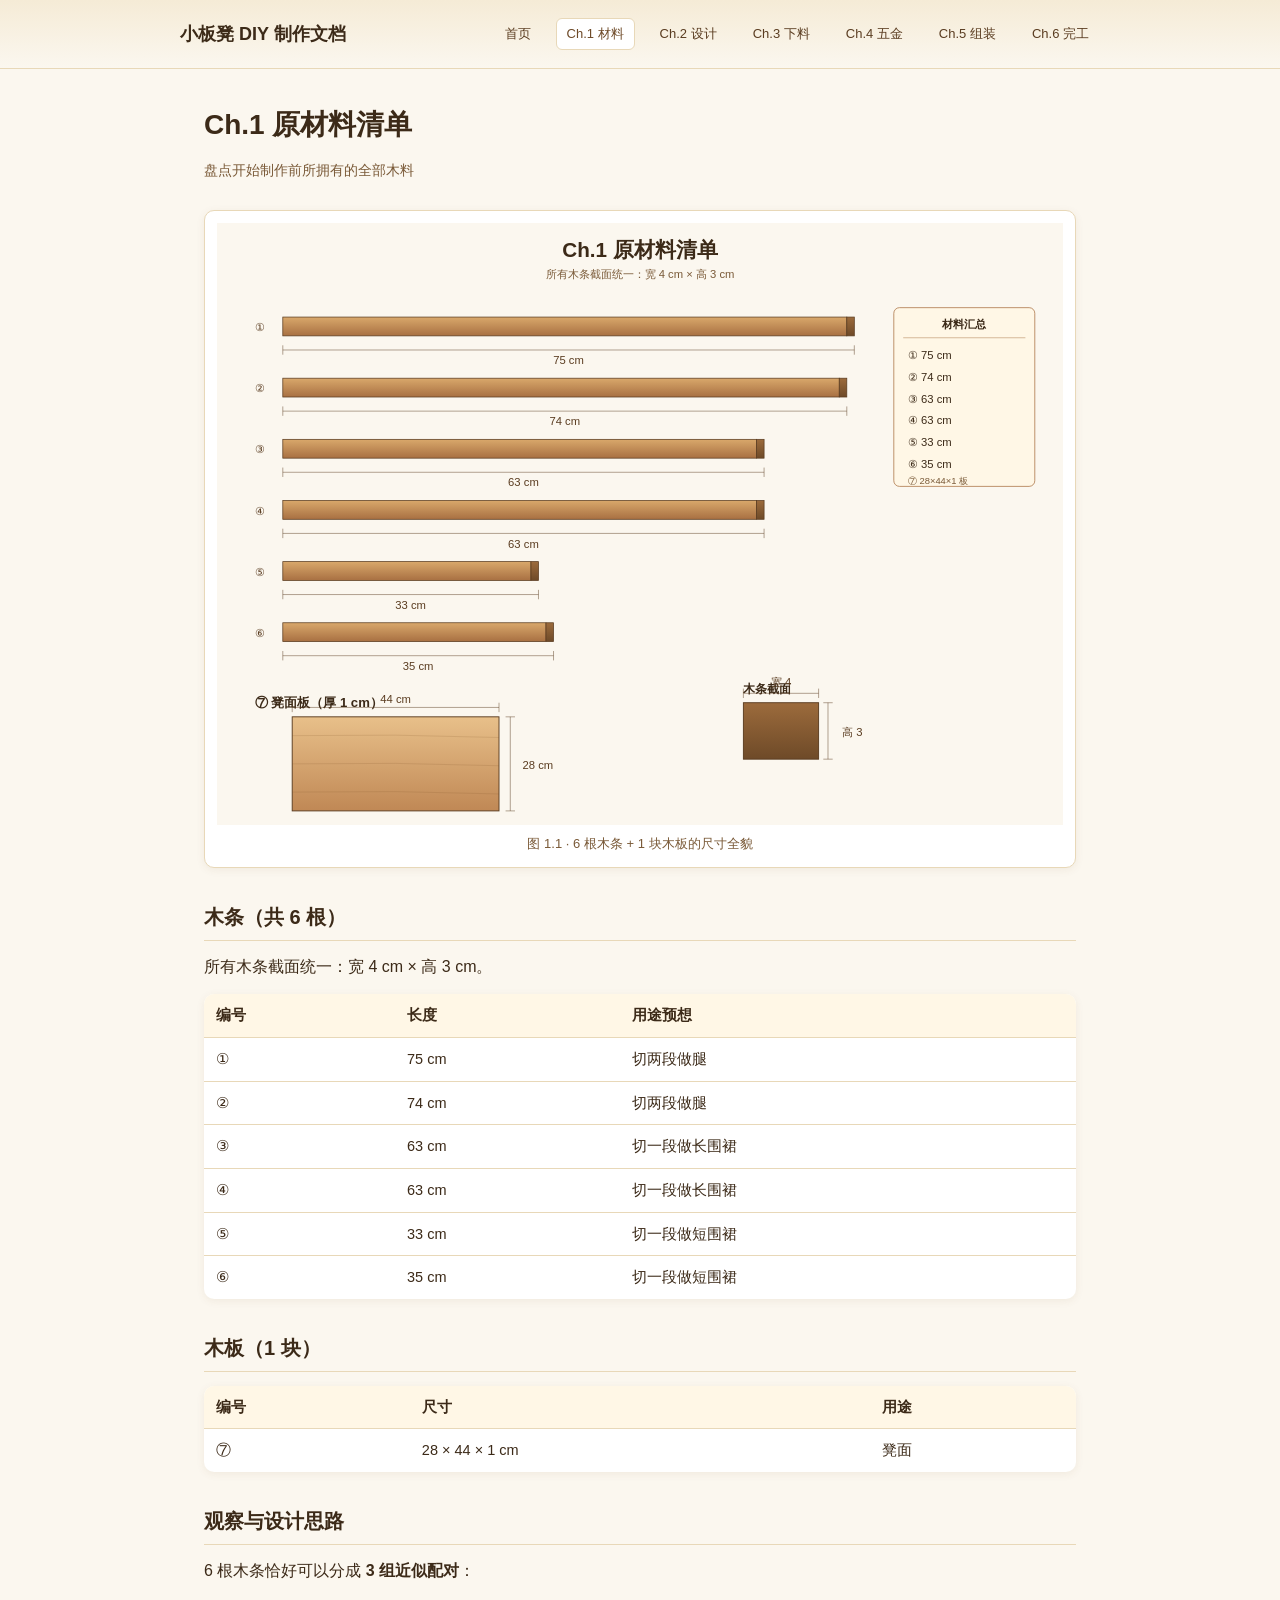
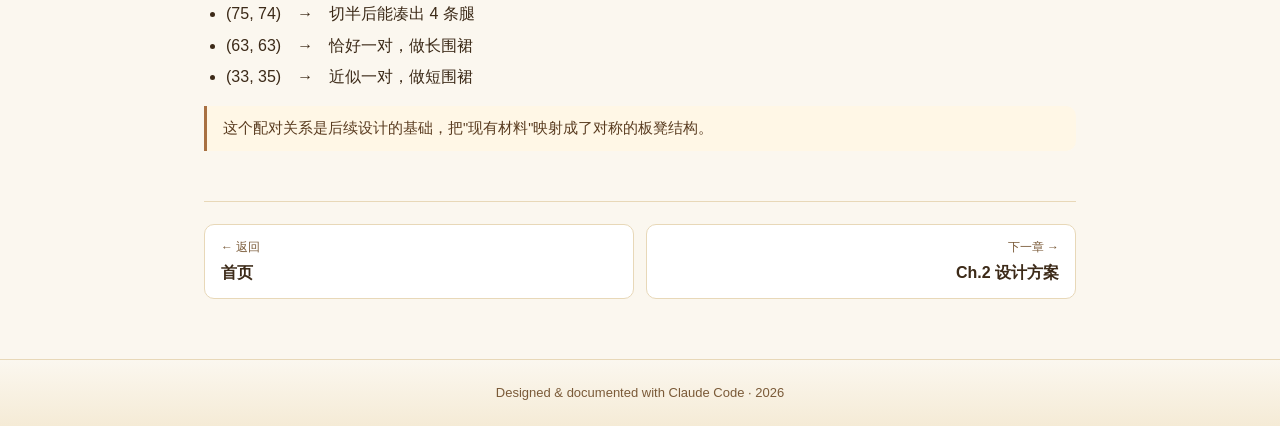
==== ch1.html @ beb9ebf7 "Add static site for Cloudflare Pages deployment Multi-page HTML site with one page per chapter (inde" ====
<!DOCTYPE html>
<html lang="zh-CN">
<head>
  <meta charset="UTF-8" />
  <meta name="viewport" content="width=device-width, initial-scale=1" />
  <title>Ch.1 原材料清单 · 小板凳 DIY</title>
  <link rel="stylesheet" href="./style.css" />
</head>
<body>
  <header class="site-header">
    <div class="site-header-inner">
      <h1 class="site-title"><a href="./">小板凳 DIY 制作文档</a></h1>
      <nav class="site-nav">
        <a href="./">首页</a>
        <a href="./ch1.html" class="active">Ch.1 材料</a>
        <a href="./ch2.html">Ch.2 设计</a>
        <a href="./ch3.html">Ch.3 下料</a>
        <a href="./ch4.html">Ch.4 五金</a>
        <a href="./ch5.html">Ch.5 组装</a>
        <a href="./ch6.html">Ch.6 完工</a>
      </nav>
    </div>
  </header>

  <main>
    <h1>Ch.1 原材料清单</h1>
    <p class="subtitle">盘点开始制作前所拥有的全部木料</p>

    <div class="figure">
      <img src="./docs/images/ch1_materials.svg" alt="原材料清单图" />
      <div class="figure-caption">图 1.1 · 6 根木条 + 1 块木板的尺寸全貌</div>
    </div>

    <h2>木条（共 6 根）</h2>
    <p>所有木条截面统一：宽 4 cm × 高 3 cm。</p>
    <table>
      <thead>
        <tr><th>编号</th><th>长度</th><th>用途预想</th></tr>
      </thead>
      <tbody>
        <tr><td>①</td><td>75 cm</td><td>切两段做腿</td></tr>
        <tr><td>②</td><td>74 cm</td><td>切两段做腿</td></tr>
        <tr><td>③</td><td>63 cm</td><td>切一段做长围裙</td></tr>
        <tr><td>④</td><td>63 cm</td><td>切一段做长围裙</td></tr>
        <tr><td>⑤</td><td>33 cm</td><td>切一段做短围裙</td></tr>
        <tr><td>⑥</td><td>35 cm</td><td>切一段做短围裙</td></tr>
      </tbody>
    </table>

    <h2>木板（1 块）</h2>
    <table>
      <thead><tr><th>编号</th><th>尺寸</th><th>用途</th></tr></thead>
      <tbody><tr><td>⑦</td><td>28 × 44 × 1 cm</td><td>凳面</td></tr></tbody>
    </table>

    <h2>观察与设计思路</h2>
    <p>6 根木条恰好可以分成 <strong>3 组近似配对</strong>：</p>
    <ul>
      <li>(75, 74)　→　切半后能凑出 4 条腿</li>
      <li>(63, 63)　→　恰好一对，做长围裙</li>
      <li>(33, 35)　→　近似一对，做短围裙</li>
    </ul>
    <blockquote>这个配对关系是后续设计的基础，把"现有材料"映射成了对称的板凳结构。</blockquote>

    <nav class="chapter-foot">
      <a class="foot-link" href="./">
        <span class="lab">← 返回</span>
        <span class="tit">首页</span>
      </a>
      <a class="foot-link next" href="./ch2.html">
        <span class="lab">下一章 →</span>
        <span class="tit">Ch.2 设计方案</span>
      </a>
    </nav>
  </main>

  <footer class="site-footer">Designed &amp; documented with Claude Code · 2026</footer>
</body>
</html>
---- style.css ----
:root {
  --bg: #fbf7ef;
  --surface: #fff;
  --surface-soft: #fff7e6;
  --ink: #3c2a18;
  --ink-soft: #5a3c20;
  --ink-mute: #7a5a38;
  --accent: #a87042;
  --accent-strong: #6e4a28;
  --accent-warm: #c4392e;
  --border: #e8d8b8;
  --radius: 10px;
  --shadow: 0 2px 8px rgba(120, 80, 40, 0.08);
  --shadow-hover: 0 6px 20px rgba(120, 80, 40, 0.18);
  --max-width: 920px;
}

* { box-sizing: border-box; }

html, body {
  margin: 0;
  padding: 0;
  background: var(--bg);
  color: var(--ink);
  font-family: -apple-system, BlinkMacSystemFont, "PingFang SC", "Microsoft YaHei", "Helvetica Neue", Arial, sans-serif;
  font-size: 16px;
  line-height: 1.7;
  -webkit-font-smoothing: antialiased;
}

a {
  color: var(--accent);
  text-decoration: none;
  border-bottom: 1px solid transparent;
  transition: border-color 0.15s ease, color 0.15s ease;
}
a:hover { color: var(--accent-strong); border-bottom-color: var(--accent); }

/* ===== Header / Nav ===== */
.site-header {
  background: linear-gradient(180deg, #f5ebd6 0%, var(--bg) 100%);
  border-bottom: 1px solid var(--border);
  padding: 18px 24px;
}
.site-header-inner {
  max-width: var(--max-width);
  margin: 0 auto;
  display: flex;
  align-items: center;
  justify-content: space-between;
  gap: 16px;
  flex-wrap: wrap;
}
.site-title {
  font-size: 18px;
  font-weight: 700;
  color: var(--ink);
  margin: 0;
}
.site-title a { color: inherit; border: 0; }
.site-nav {
  display: flex;
  gap: 14px;
  flex-wrap: wrap;
  font-size: 13px;
}
.site-nav a {
  padding: 4px 10px;
  border-radius: 6px;
  border: 1px solid transparent;
  color: var(--ink-soft);
}
.site-nav a:hover, .site-nav a.active {
  background: var(--surface);
  border-color: var(--border);
  color: var(--accent-strong);
}

/* ===== Main content ===== */
main {
  max-width: var(--max-width);
  margin: 0 auto;
  padding: 32px 24px 60px;
}

h1 {
  font-size: 28px;
  margin: 0 0 8px;
  color: var(--ink);
}
.subtitle {
  color: var(--ink-mute);
  font-size: 14px;
  margin-bottom: 28px;
}
h2 {
  font-size: 20px;
  margin: 32px 0 12px;
  color: var(--ink);
  padding-bottom: 6px;
  border-bottom: 1px solid var(--border);
}
h3 {
  font-size: 16px;
  margin: 22px 0 8px;
  color: var(--ink-soft);
}

p { margin: 10px 0; }
ul, ol { padding-left: 22px; }
li { margin: 4px 0; }

code {
  font-family: ui-monospace, SFMono-Regular, Menlo, Consolas, monospace;
  font-size: 0.92em;
  background: var(--surface-soft);
  padding: 1px 6px;
  border-radius: 4px;
  color: var(--accent-strong);
}

blockquote {
  margin: 14px 0;
  padding: 10px 16px;
  background: var(--surface-soft);
  border-left: 3px solid var(--accent);
  border-radius: 0 var(--radius) var(--radius) 0;
  color: var(--ink-soft);
  font-size: 14.5px;
}

/* ===== Table ===== */
table {
  width: 100%;
  border-collapse: collapse;
  margin: 14px 0;
  background: var(--surface);
  border-radius: var(--radius);
  overflow: hidden;
  box-shadow: var(--shadow);
  font-size: 14.5px;
}
th, td {
  padding: 9px 12px;
  text-align: left;
  border-bottom: 1px solid var(--border);
}
th {
  background: var(--surface-soft);
  color: var(--ink);
  font-weight: 600;
}
tbody tr:last-child td { border-bottom: 0; }
tbody tr:hover { background: #fdf6e6; }

/* ===== Figure / SVG ===== */
.figure {
  margin: 20px 0;
  background: var(--surface);
  border: 1px solid var(--border);
  border-radius: var(--radius);
  padding: 12px;
  box-shadow: var(--shadow);
  text-align: center;
}
.figure img, .figure object {
  max-width: 100%;
  height: auto;
  display: block;
  margin: 0 auto;
}
.figure-caption {
  font-size: 13px;
  color: var(--ink-mute);
  margin-top: 8px;
}

/* ===== Chapter grid (index page) ===== */
.chapter-grid {
  display: grid;
  grid-template-columns: repeat(auto-fill, minmax(260px, 1fr));
  gap: 18px;
  margin: 24px 0;
}
.chapter-card {
  background: var(--surface);
  border: 1px solid var(--border);
  border-radius: var(--radius);
  padding: 18px;
  text-decoration: none;
  color: inherit;
  display: flex;
  flex-direction: column;
  gap: 8px;
  transition: transform 0.15s ease, box-shadow 0.15s ease, border-color 0.15s ease;
  box-shadow: var(--shadow);
  border-bottom: 1px solid var(--border);
}
.chapter-card:hover {
  transform: translateY(-2px);
  box-shadow: var(--shadow-hover);
  border-color: var(--accent);
  color: inherit;
}
.chapter-card .ch-num {
  font-size: 12px;
  font-weight: 700;
  color: var(--accent-warm);
  letter-spacing: 1px;
}
.chapter-card .ch-title {
  font-size: 17px;
  font-weight: 600;
  color: var(--ink);
}
.chapter-card .ch-desc {
  font-size: 13px;
  color: var(--ink-mute);
  margin-top: 4px;
}
.chapter-card .ch-thumb {
  width: 100%;
  height: 130px;
  background: var(--bg);
  border-radius: 6px;
  overflow: hidden;
  display: flex;
  align-items: center;
  justify-content: center;
  margin-top: 6px;
}
.chapter-card .ch-thumb img {
  width: 100%;
  height: 100%;
  object-fit: contain;
  padding: 6px;
}

/* ===== Chapter footer nav ===== */
.chapter-foot {
  margin-top: 50px;
  padding-top: 22px;
  border-top: 1px solid var(--border);
  display: flex;
  justify-content: space-between;
  gap: 12px;
  flex-wrap: wrap;
}
.foot-link {
  flex: 1 1 200px;
  background: var(--surface);
  border: 1px solid var(--border);
  border-radius: var(--radius);
  padding: 12px 16px;
  display: flex;
  flex-direction: column;
  gap: 2px;
  transition: border-color 0.15s, box-shadow 0.15s;
  text-decoration: none;
}
.foot-link:hover {
  border-color: var(--accent);
  box-shadow: var(--shadow);
}
.foot-link .lab {
  font-size: 12px;
  color: var(--ink-mute);
}
.foot-link .tit {
  font-weight: 600;
  color: var(--ink);
}
.foot-link.next { text-align: right; align-items: flex-end; }
.foot-link.disabled {
  opacity: 0.4;
  pointer-events: none;
}

/* ===== Footer ===== */
.site-footer {
  border-top: 1px solid var(--border);
  padding: 22px 24px;
  text-align: center;
  font-size: 13px;
  color: var(--ink-mute);
  background: linear-gradient(0deg, #f5ebd6 0%, var(--bg) 100%);
}

/* ===== Checklist ===== */
.checklist {
  list-style: none;
  padding: 0;
}
.checklist li {
  padding: 6px 0 6px 28px;
  position: relative;
}
.checklist li::before {
  content: "";
  position: absolute;
  left: 0;
  top: 12px;
  width: 16px;
  height: 16px;
  border: 1.5px solid var(--accent);
  border-radius: 3px;
  background: var(--surface);
}

/* ===== Mobile ===== */
@media (max-width: 640px) {
  h1 { font-size: 22px; }
  h2 { font-size: 17px; }
  main { padding: 20px 16px 40px; }
  .site-nav { font-size: 12px; gap: 8px; }
  .chapter-card .ch-thumb { height: 100px; }
}
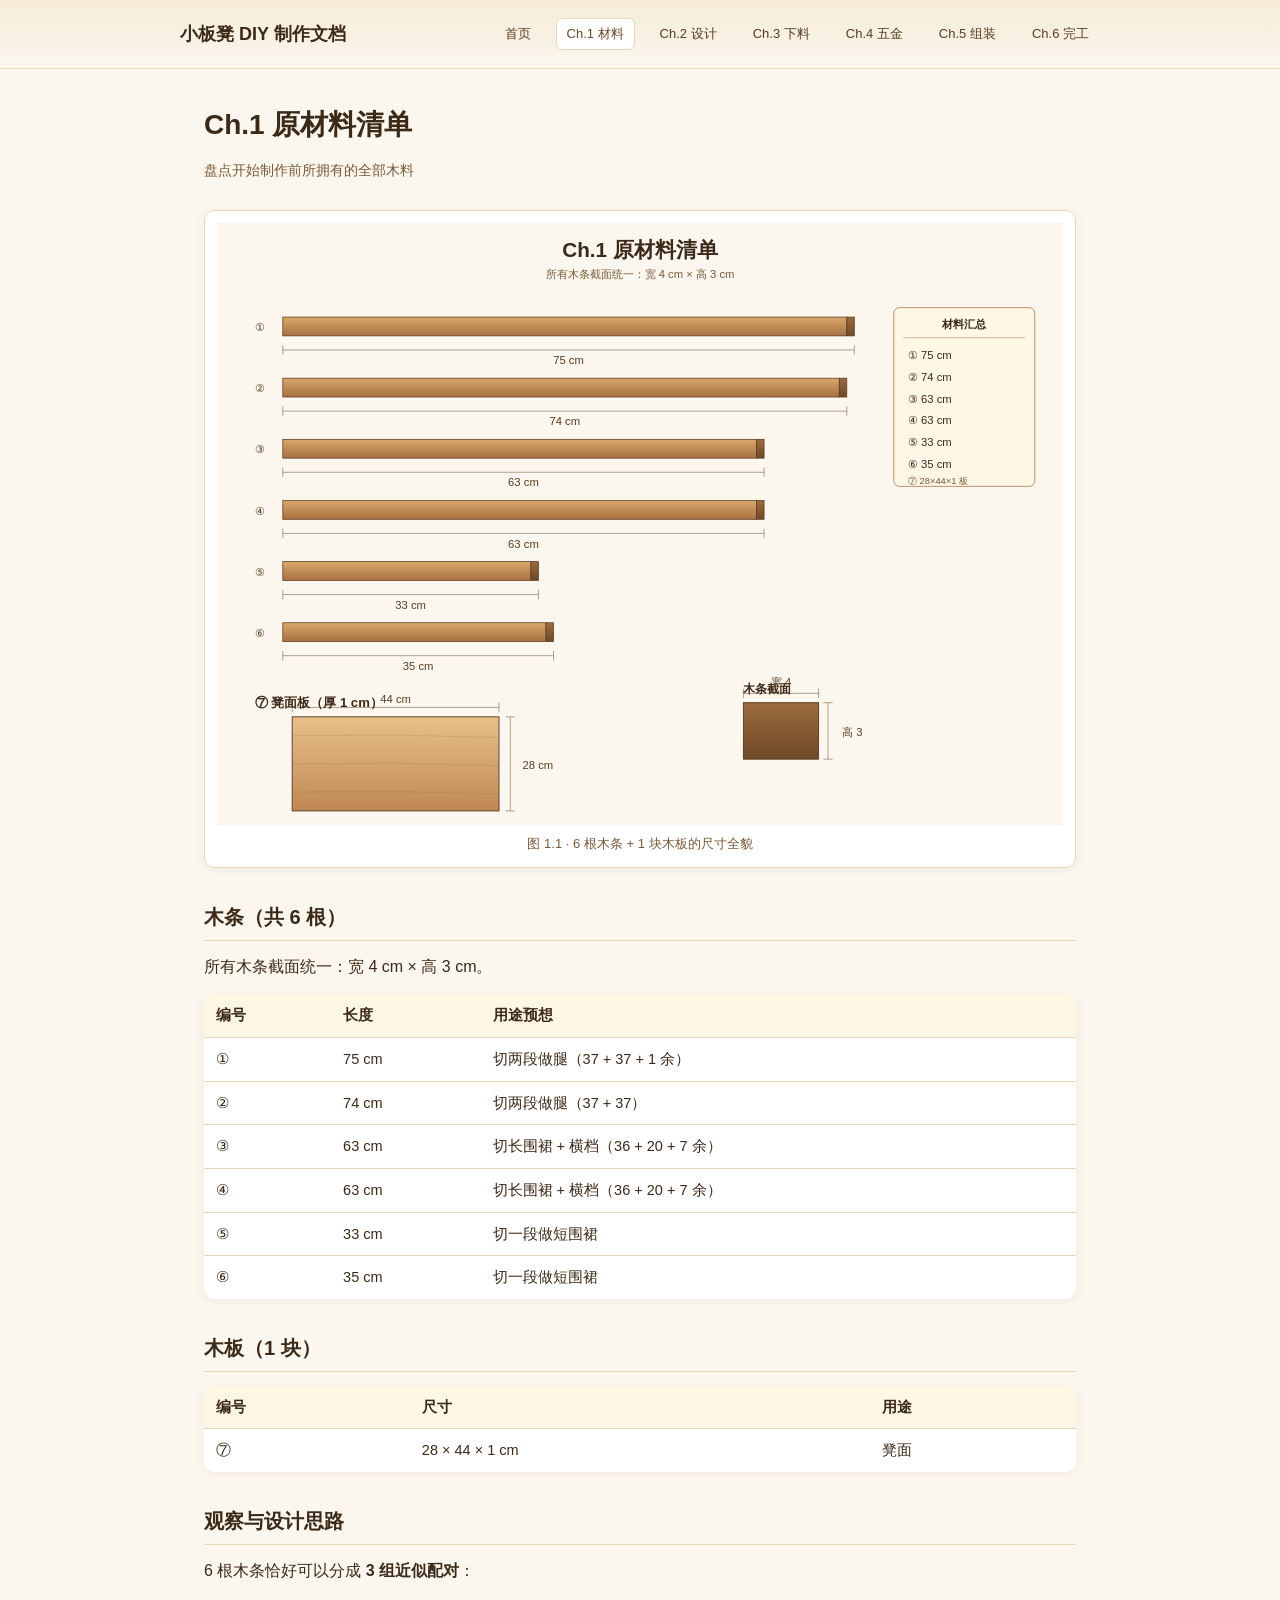
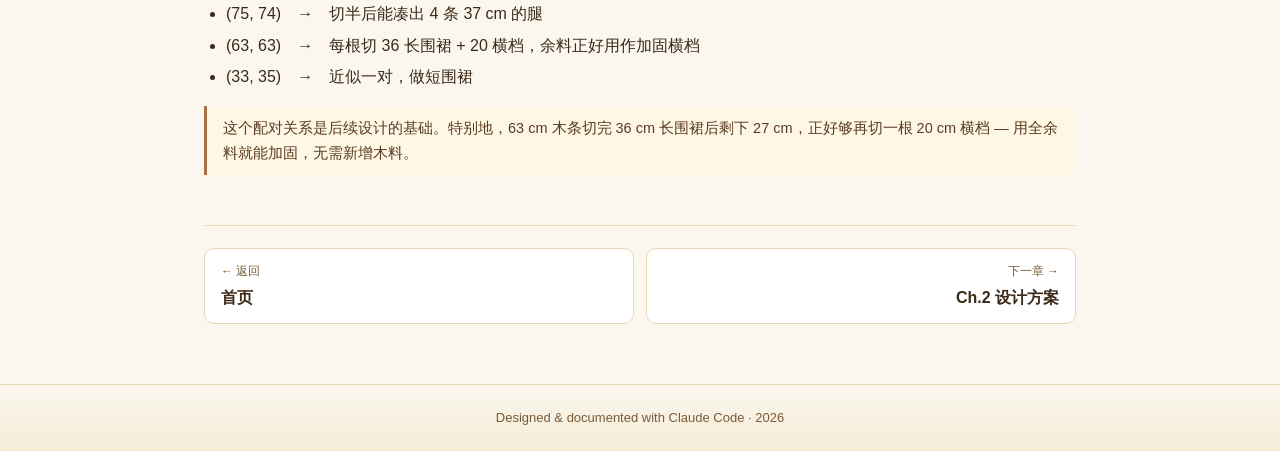
==== commit a14da626: "Fix height math, redraw figures with consistent proportions, add H-stretchers - Correct height formu" ====
--- a/ch1.html
+++ b/ch1.html
@@ -12,12 +12,12 @@
       <h1 class="site-title"><a href="./">小板凳 DIY 制作文档</a></h1>
       <nav class="site-nav">
         <a href="./">首页</a>
-        <a href="./ch1.html" class="active">Ch.1 材料</a>
-        <a href="./ch2.html">Ch.2 设计</a>
-        <a href="./ch3.html">Ch.3 下料</a>
-        <a href="./ch4.html">Ch.4 五金</a>
-        <a href="./ch5.html">Ch.5 组装</a>
-        <a href="./ch6.html">Ch.6 完工</a>
+        <a href="./ch1" class="active">Ch.1 材料</a>
+        <a href="./ch2">Ch.2 设计</a>
+        <a href="./ch3">Ch.3 下料</a>
+        <a href="./ch4">Ch.4 五金</a>
+        <a href="./ch5">Ch.5 组装</a>
+        <a href="./ch6">Ch.6 完工</a>
       </nav>
     </div>
   </header>
@@ -38,10 +38,10 @@
         <tr><th>编号</th><th>长度</th><th>用途预想</th></tr>
       </thead>
       <tbody>
-        <tr><td>①</td><td>75 cm</td><td>切两段做腿</td></tr>
-        <tr><td>②</td><td>74 cm</td><td>切两段做腿</td></tr>
-        <tr><td>③</td><td>63 cm</td><td>切一段做长围裙</td></tr>
-        <tr><td>④</td><td>63 cm</td><td>切一段做长围裙</td></tr>
+        <tr><td>①</td><td>75 cm</td><td>切两段做腿（37 + 37 + 1 余）</td></tr>
+        <tr><td>②</td><td>74 cm</td><td>切两段做腿（37 + 37）</td></tr>
+        <tr><td>③</td><td>63 cm</td><td>切长围裙 + 横档（36 + 20 + 7 余）</td></tr>
+        <tr><td>④</td><td>63 cm</td><td>切长围裙 + 横档（36 + 20 + 7 余）</td></tr>
         <tr><td>⑤</td><td>33 cm</td><td>切一段做短围裙</td></tr>
         <tr><td>⑥</td><td>35 cm</td><td>切一段做短围裙</td></tr>
       </tbody>
@@ -56,18 +56,18 @@
     <h2>观察与设计思路</h2>
     <p>6 根木条恰好可以分成 <strong>3 组近似配对</strong>：</p>
     <ul>
-      <li>(75, 74)　→　切半后能凑出 4 条腿</li>
-      <li>(63, 63)　→　恰好一对，做长围裙</li>
+      <li>(75, 74)　→　切半后能凑出 4 条 37 cm 的腿</li>
+      <li>(63, 63)　→　每根切 36 长围裙 + 20 横档，余料正好用作加固横档</li>
       <li>(33, 35)　→　近似一对，做短围裙</li>
     </ul>
-    <blockquote>这个配对关系是后续设计的基础，把"现有材料"映射成了对称的板凳结构。</blockquote>
+    <blockquote>这个配对关系是后续设计的基础。特别地，63 cm 木条切完 36 cm 长围裙后剩下 27 cm，正好够再切一根 20 cm 横档 — 用全余料就能加固，无需新增木料。</blockquote>
 
     <nav class="chapter-foot">
       <a class="foot-link" href="./">
         <span class="lab">← 返回</span>
         <span class="tit">首页</span>
       </a>
-      <a class="foot-link next" href="./ch2.html">
+      <a class="foot-link next" href="./ch2">
         <span class="lab">下一章 →</span>
         <span class="tit">Ch.2 设计方案</span>
       </a>
